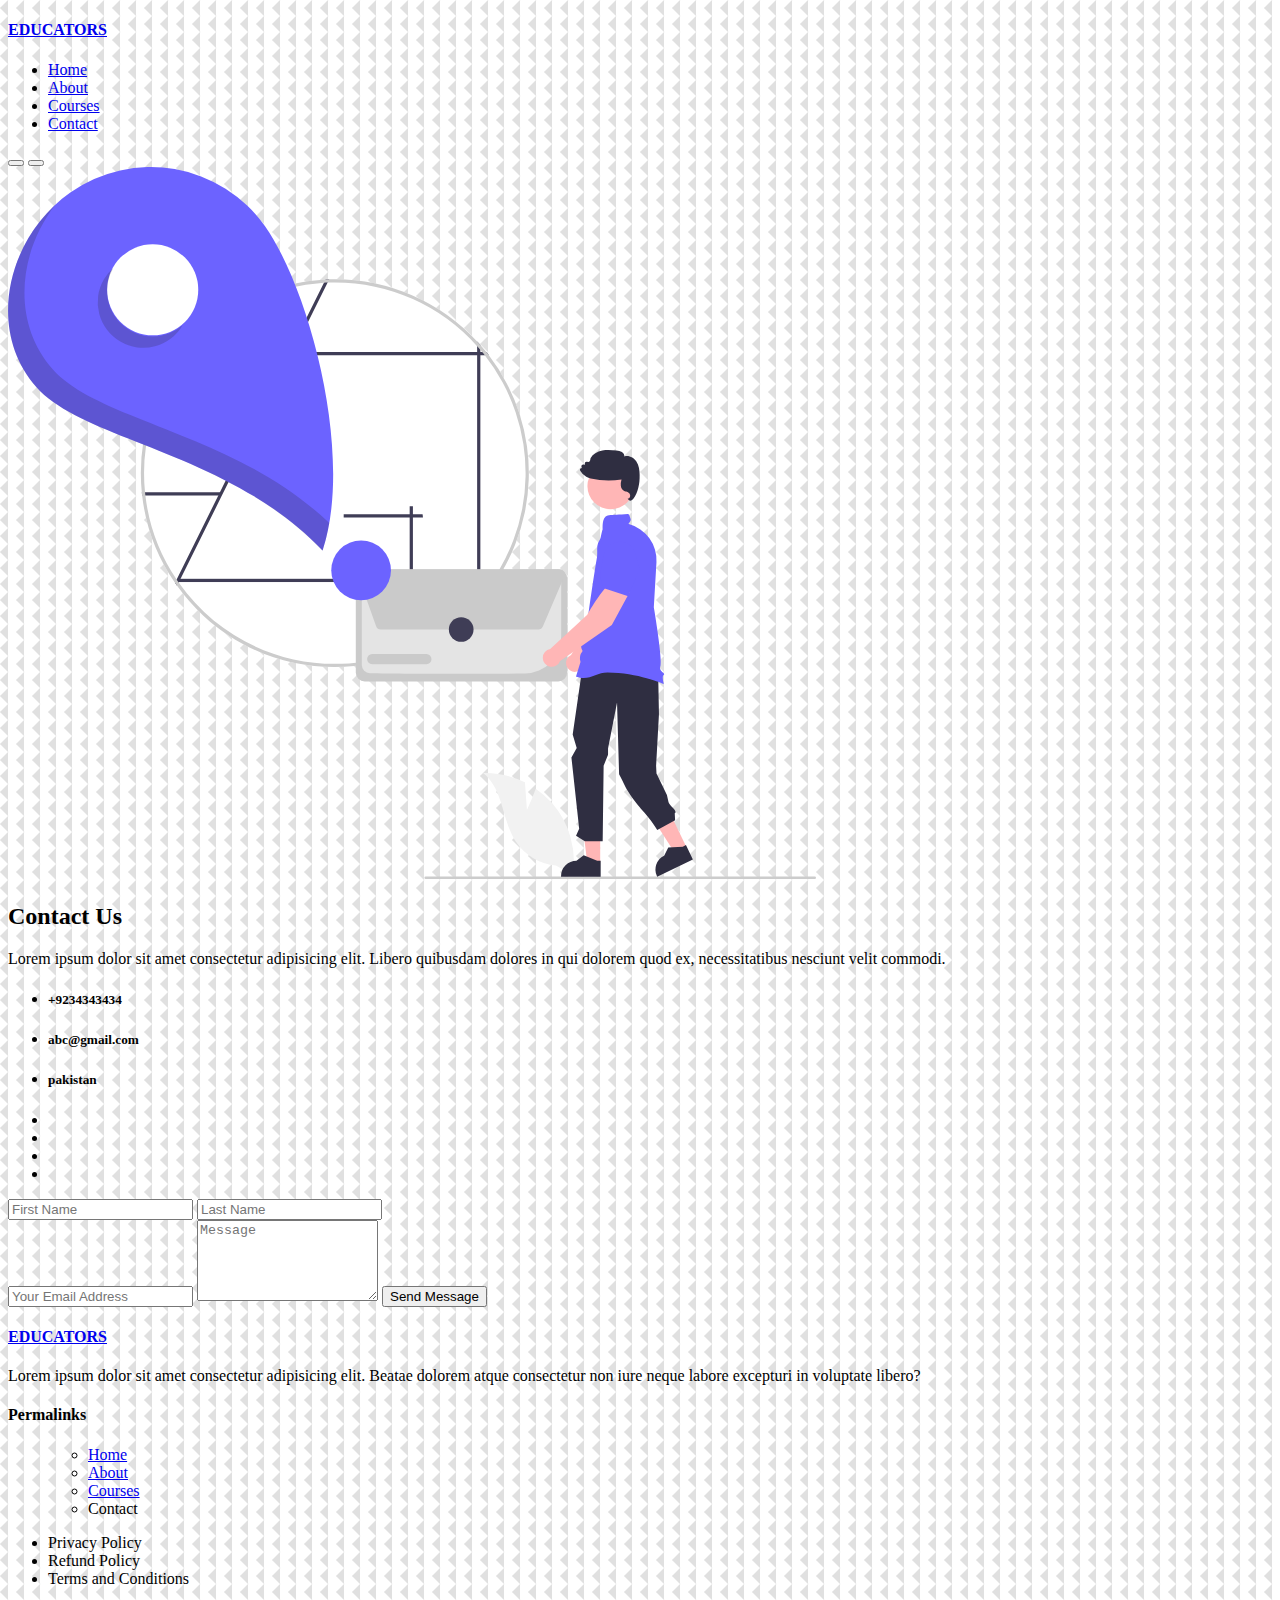
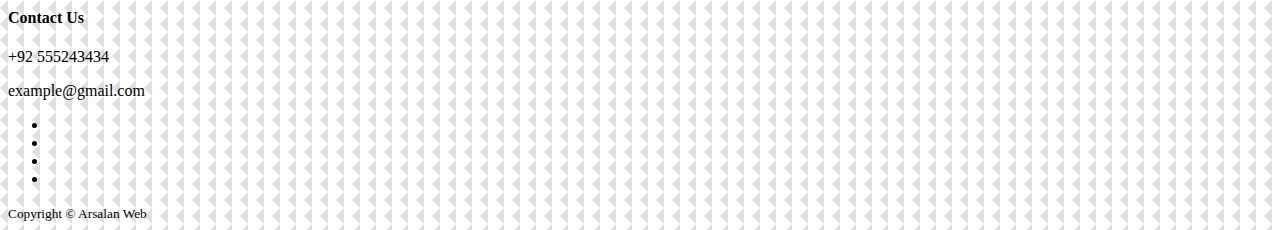
==== contact.html @ a782dfa9 "commit" ====
<!DOCTYPE html>
<html lang="en">

<head>
    <meta charset="UTF-8">
    <meta name="viewport" content="width=device-width, initial-scale=1.0">
    <title>Educational Website HTML,CSS and JavaScript</title>

    <!-- Iconscout cdn for icons -->
    <link rel="stylesheet" href="https://unicons.iconscout.com/release/v4.0.8/css/line.css">

    <!-- GOOGLE FONTS  -->
    <link rel="preconnect" href="https://fonts.googleapis.com">
    <link rel="preconnect" href="https://fonts.gstatic.com" crossorigin>
    <link
        href="https://fonts.googleapis.com/css2?family=Montserrat:wght@300;400;500;600;800;900&family=Roboto:ital@0;1&display=swap"
        rel="stylesheet">



        <link rel="stylesheet" href="./CSS/style.css">
        <link rel="stylesheet" href="./CSS/contact.css">
        <style>
            body{
                background-image: url("./images/bg-texture.png");
            }
        </style>
</head>

<body>
    <nav>
        <div class="container nav_container">
            <a href="index.html"><i class="uil uil-book-reader"></i>
                <h4>EDUCATORS</h4>
            </a>

            <ul class="nav_menu">
                <li><a href="index.html">Home</a></li>
                <li><a href="about.html">About</a></li>
                <li><a href="courses.html">Courses</a></li>
                <li><a href="contact.html">Contact</a></li>
            </ul>

            <button id="open_menu_button"><i class="uil uil-bars"></i></button>
            <button id="close_menu_button"><i class="uil uil-multiply"></i></button>
            </ul>
        </div>
    </nav>
    <!-- =========================END OF NAVBAR=================== -->


    <section class="contact">
        <div class="container contact_container">

            <aside class="contact_aside">
                <div class="image_aside">
                    <img src="./images/contact.svg" alt="">
                </div>
                <h2>Contact Us</h2>
                <p>Lorem ipsum dolor sit amet consectetur adipisicing elit. Libero quibusdam dolores in qui dolorem quod
                    ex, necessitatibus nesciunt velit commodi.</p>
                <ul class="contact_details">
                    <li>
                        <i class="uil uil-incoming-call"></i>
                        <h5>+9234343434</h5>
                    </li>
                    <li>
                        <i class="uil uil-envelope"></i>
                        <h5>abc@gmail.com</h5>
                    </li>
                    <li>
                        <i class="uil uil-map-marker"></i>
                        <h5>pakistan</h5>
                    </li>
                </ul>


                <ul class="contact_socials">
                    <li><h href="#"><a class="uil uil-facebook-f"></a></li>
                    <li><a href="#"><i class="uil uil-instagram-alt"></i></a></li>
                    <li><a href="#"><i class="uil uil-twitter"></i></a></li>
                    <li><a href="#"><i class="uil uil-linkedin"></i></a></li>
                </ul>
            </aside>


            <form action="https://formspree.io/f/mbjnopyg" method="post"   class="contact_form">
                <div class="form_name">
                    <input type="text" name="First Name" placeholder="First Name" required>
                    <input type="text" name="Last Name" placeholder="Last Name" required>
                </div>
                <input type="email" name="Email Address" placeholder="Your Email Address" required>
                <textarea name="Message" rows="5" placeholder="Message" required></textarea>
                <button type="submit" class="btn btn-primary">Send Message</button>
            </form>


        </div>
    </section>




    <footer class="footer">
        <div class="container footer_container">

            <div class="footer_1">
                <a href="index.html" class="footer_logo">
                    <h4>EDUCATORS</h4>
                </a>
                <p>Lorem ipsum dolor sit amet consectetur adipisicing elit. Beatae dolorem atque consectetur non iure
                    neque labore excepturi in voluptate libero?</p>
            </div>


            <div class="footer_2">
                <h4>Permalinks</h4>
                <ul class="permalinks">
                    <ul>
                        <li><a href="index.html">Home</a></li>
                        <li><a href="about.html">About</a></li>
                        <li><a href="courses.html">Courses</a></li>
                        <li><a href="contact.html"></a>Contact</li>
                    </ul>
                </ul>
            </div>


            <div class="footer_3">
                <div class="privary">
                    <ul>
                        <li><a href="#"></a>Privacy Policy</li>
                        <li><a href="#"></a>Refund Policy</li>
                        <li><a href="#"></a>Terms and Conditions</li>
                    </ul>
                </div>
            </div>


            <div class="footer_4">
                <h4>Contact Us</h4>
                <div>
                    <p>+92 555243434</p>
                    <p>example@gmail.com</p>
                </div>

                <ul class="footer_social">
                    <li><a href="#"></a><i class="uil uil-facebook-f"></i></li>
                    <li><a href="#"></a><i class="uil uil-instagram-alt"></i></li>
                    <li><a href="#"></a><i class="uil uil-twitter"></i></li>
                    <li><a href="#"></a><i class="uil uil-linkedin"></i></li>
                </ul>

            </div>
        </div>
        <div class="footer_copyright">
            <small>Copyright &copy; Arsalan Web</small>
        </div>
    </footer>

    <script src="main.js"></script>
</body>

</html>
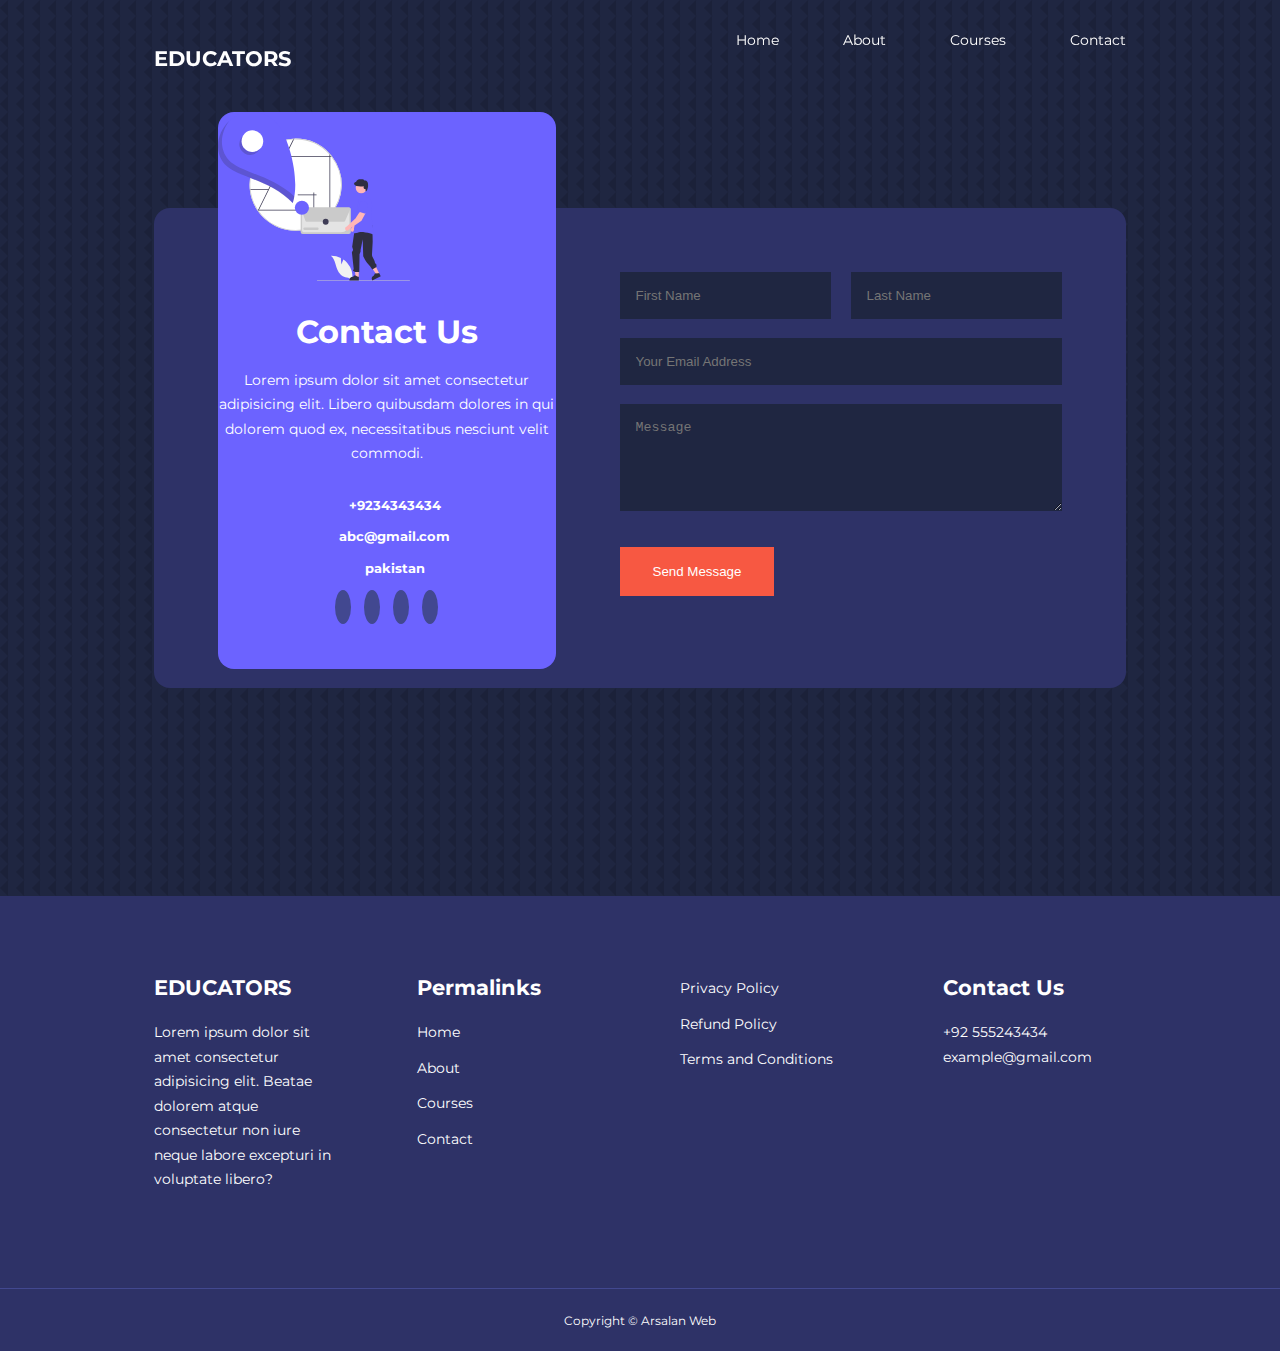
==== commit fe21376b: "Update contact.html" ====
--- a/contact.html
+++ b/contact.html
@@ -18,8 +18,8 @@
 
 
 
-        <link rel="stylesheet" href="./CSS/style.css">
-        <link rel="stylesheet" href="./CSS/contact.css">
+        <link rel="stylesheet" href="./css/style.css">
+        <link rel="stylesheet" href="./css/contact.css">
         <style>
             body{
                 background-image: url("./images/bg-texture.png");
@@ -161,4 +161,4 @@
     <script src="main.js"></script>
 </body>
 
-</html>+</html>
--- a/css/style.css
+++ b/css/style.css
@@ -0,0 +1,691 @@
+* {
+    margin: 0;
+    padding: 0;
+    border: 0;
+    outline: 0;
+    text-decoration: none;
+    list-style: none;
+    box-sizing: border-box;
+
+}
+
+:root {
+    --color-primary: #6c63ff;
+    --color-success: #00bf8e;
+    --color-warning: #f7c94b;
+    --color-danger: #f75842;
+    --color-danger-variant: rgba(247, 88, 66, 0.4);
+    --color-white: #fff;
+    --color-light: :rgba(255, 255, 255, 0.7);
+    --color-black: #000;
+    --color-bg: #1f2641;
+    --color-bg1: #2e3267;
+    --color-bg2: #424890;
+
+    --container-width-lg: 76%;
+    --container-width-md: 90%;
+    --container-width-sm: 94%;
+
+    --transition: all 400ms ease;
+}
+
+body {
+    font-family: 'Montserrat', sans-serif;
+    color: var(--color-white);
+    background: var(--color-bg);
+    line-height: 1.7;
+}
+
+.container {
+    width: var(--container-width-lg);
+    margin: 0 auto;
+}
+
+section {
+    padding: 6rem 0;
+
+}
+
+section h2 {
+    text-align: center;
+    margin-bottom: 4rem;
+
+
+}
+
+h1,
+h2,
+h3,
+h4,
+h5 {
+    line-height: 1.2;
+}
+
+h1 {
+    font-size: 2.4rem;
+}
+
+h2 {
+    font-size: 2rem;
+}
+
+h3 {
+    font-size: 1.6rem;
+}
+
+h4 {
+    font-size: 1.3rem;
+}
+
+a {
+    color: var(--color-white);
+
+}
+
+img {
+    width: 100%;
+    display: block;
+    object-fit: cover;
+
+}
+
+.btn {
+    display: inline-block;
+    background: var(--color-white);
+    color: var(--color-black);
+    padding: 1rem 2rem;
+    border: 1px solid transparent;
+    font-weight: 500;
+    transition: var(--transition);
+}
+
+.btn:hover {
+    background: transparent;
+    color: var(--color-white);
+    border-color: var(--color-white);
+
+}
+
+.btn-primary {
+    background-color: var(--color-danger);
+    color: var(--color-white);
+}
+
+
+/* =================NAVBAR=======================================*/
+
+nav {
+    background-color: transparent;
+    width: 100%;
+    height: 5rem;
+    position: fixed;
+    top: 0;
+    z-index: 11;
+}
+
+
+/* changes navbar styles while scrolling using javaScript */
+.window-scroll {
+    background: var(--color-primary);
+    box-shadow: 0 1rem 2rem rgba(0, 0, 0, 0.2);
+    scroll-behavior: smooth;
+}
+
+
+.nav_container a i {
+
+    font-size: 2rem;
+    margin-left: 2.5rem;
+
+}
+
+.nav_container a h4 {
+    margin-bottom: 1rem;
+}
+
+.nav_container {
+    height: 100%;
+    display: flex;
+    justify-content: space-between;
+    align-items: center;
+
+}
+
+nav button {
+    display: none;
+
+}
+
+.nav_menu {
+    display: flex;
+    align-items: center;
+    gap: 4rem;
+}
+
+.nav_menu a {
+    font-size: 0.9rem;
+    transition: var(--transition);
+
+}
+
+.nav_menu a:hover {
+    color: var(--color-bg2);
+
+}
+
+
+/*=========================Header=====================*/
+
+header {
+    position: relative;
+    top: 5rem;
+    overflow: hidden;
+    height: 70vh;
+    margin-bottom: 5rem;
+}
+
+.header_container {
+    display: grid;
+    grid-template-columns: 1fr 1fr;
+    align-items: center;
+    gap: 5rem;
+    height: 100%;
+}
+
+.header_left {
+    margin: 2rem 0 2.4rem;
+}
+
+.header_left h1 {
+    margin-bottom: 2rem;
+}
+
+.header_left a.btn.btn-primary {
+    margin-top: 1.4rem;
+}
+
+/*=====================Categories==============================*/
+
+.categories {
+    background: var(--color-bg1);
+    height: 36rem;
+}
+
+.categories h1 {
+    line-height: 1;
+    margin-bottom: 3rem;
+}
+
+.categories_container {
+    display: grid;
+    grid-template-columns: 40% 60%;
+
+}
+
+.categories_left p {
+    margin: 1rem 0 3rem;
+
+}
+
+.categories_left {
+    margin-right: 4rem;
+
+}
+
+.categories_right {
+    display: grid;
+    grid-template-columns: repeat(3, 1fr);
+    gap: 2rem;
+}
+
+.category {
+    background-color: var(--color-bg2);
+    padding: 2rem;
+    border-radius: 2rem;
+    transition: var(--transition);
+}
+
+.category:hover {
+    box-shadow: 0 3rem 3rem rgba(0, 0, 0, 0.3);
+    z-index: 1;
+}
+
+.category_icon {
+    background-color: var(--color-primary);
+    padding: 0.7rem;
+    border-radius: 0.8rem;
+
+}
+
+.category h5 {
+    margin: 2rem 0 1rem;
+}
+
+.category p {
+    font-size: 0.85rem;
+}
+
+.category:nth-child(2) .category_icon {
+    background: var(--color-danger);
+}
+
+.category:nth-child(3) .category_icon {
+    background: var(--color-success);
+}
+
+.category:nth-child(4) .category_icon {
+    background: var(--color-warning);
+}
+
+.category:nth-child(5) .category_icon {
+    background: var(--color-success);
+}
+
+
+
+/*=======================PopularCourses=================================*/
+
+.courses {
+    margin-top: 8rem;
+}
+
+.courses_container {
+    display: grid;
+    grid-template-columns: repeat(3, 1fr);
+    gap: 2rem;
+}
+
+.course {
+    background: var(--color-bg1);
+    text-align: center;
+    border: 1px solid transparent;
+
+}
+
+.course:hover {
+    background-color: transparent;
+    border-color: var(--color-primary);
+    transition: var(--transition);
+}
+
+.course_info {
+    padding: 2rem;
+}
+
+.course_info p {
+    margin: 1.2rem 0 2rem;
+    font-size: 0.9rem;
+}
+
+/*==========================QUESTIONS AND ANSWERS========================================*/
+
+.faqs {
+    background: var(--color-bg1);
+    box-shadow: inset 0 0 3rem rgba(0, 0, 0, 0.5);
+}
+
+.faqs_container {
+    display: grid;
+    grid-template-columns: repeat(2, 1fr);
+    gap: 2rem;
+}
+
+.faq {
+    padding: 2rem;
+    display: flex;
+    align-items: center;
+    background: var(--color-primary);
+    height: fit-content;
+    gap: 1.4rem;
+    cursor: pointer;
+}
+
+.faq h4 {
+    font-size: 1rem;
+    line-height: 2.2;
+}
+
+.faq_icon {
+    align-self: self-start;
+    font-size: 1.2rem;
+}
+
+.faq p {
+    margin-top: 0.8rem;
+    display: none;
+}
+
+.faq.open p {
+    display: block;
+}
+
+
+/* ===========================================TESTIMONIALS================================ */
+
+.testimonials_container {
+    overflow-x: hidden;
+    position: relative;
+    margin-bottom: 5rem;
+}
+
+.testimonial {
+    padding-top: 2rem;
+
+
+}
+
+.avatar {
+    width: 6rem;
+    height: 6rem;
+    border-radius: 50%;
+    overflow: hidden;
+    margin: 0 auto 1rem;
+    border: 1rem solid var(--color-bg1);
+}
+
+.testimonial_info {
+    text-align: center;
+}
+
+.testimonial_body {
+    background: var(--color-primary);
+    padding: 2rem;
+    margin-top: 3rem;
+    position: relative;
+}
+
+.testimonial_body::before {
+    content: "";
+    display: block;
+    width: 3rem;
+    height: 3rem;
+    background: var(--color-primary);
+    position: absolute;
+    left: 46%;
+    top: -1.5rem;
+    transform: rotate(45deg);
+}
+
+
+/* =======================================FOOTER=========================== */
+
+
+footer {
+    background: var(--color-bg1);
+    padding-top: 5rem;
+    font-size: 0.9rem;
+
+}
+
+.footer_container {
+    display: grid;
+    grid-template-columns: repeat(4, 1fr);
+    gap: 5rem;
+
+}
+
+.footer_container>div h4 {
+    margin-bottom: 1.2rem;
+
+}
+
+.footer_1 p {
+    margin: 1rem 0 2rem;
+
+}
+
+footer ul li {
+    margin-bottom: 0.7rem;
+}
+
+footer ul li a:hover {
+    text-decoration: underline;
+
+}
+
+.footer_social {
+    display: flex;
+    margin-top: 2rem;
+    gap: 1rem;
+    font-size: 1.2rem;
+}
+
+.footer_copyright {
+    text-align: center;
+    margin-top: 4rem;
+    padding: 1.2rem 0;
+    border-top: 1px solid var(--color-bg2);
+}
+
+
+/* ==========================MEDIA QUERIES FOR IPAD/TABLETS==================================== */
+
+
+
+
+@media screen and (max-width: 1024px) {
+    .container {
+        width: var(--container-width-md);
+    }
+
+    h1 {
+        font-size: 2.2rem;
+    }
+
+    h2 {
+        font-size: 1.7rem;
+    }
+
+    h3 {
+        font-size: 1.3rem;
+    }
+
+    h4 {
+        font-size: 1.2rem;
+    }
+
+    /* =================================NAVBAR================================= */
+    nav button {
+        display: inline-block;
+        background-color: transparent;
+        font-size: 1.8rem;
+        color: var(--color-white);
+        cursor: pointer;
+    }
+
+    nav button#close_menu_button {
+        display: none;
+    }
+
+    .nav_menu {
+        position: fixed;
+        top: 5rem;
+        right: 5%;
+        height: fit-content;
+        width: 18rem;
+        flex-direction: column;
+        gap: 0rem;
+        display: none;
+    }
+
+    .nav_menu li {
+        width: 100%;
+        height: 5.8rem;
+        animation: animate_nav_items 400ms linear forwards;
+        transform-origin: top right;
+        opacity: 0;
+    }
+
+    .nav_menu li:nth-child(2) {
+        animation-delay: 200ms;
+    }
+
+    .nav_menu li:nth-child(3) {
+        animation-delay: 400ms;
+    }
+
+    .nav_menu li:nth-child(4) {
+        animation-delay: 600ms;
+    }
+
+
+    @keyframes animate_nav_items {
+        0% {
+            transform: rotateZ(-90deg);
+
+        }
+
+        100% {
+            transform: rotateZ(0deg);
+            opacity: 1;
+        }
+    }
+
+    .nav_menu li a {
+        background: var(--color-primary);
+        box-shadow: -4rem 6rem 10rem rgba(0, 0, 0, 0.6);
+        width: 100%;
+        height: 100%;
+        display: grid;
+        place-items: center;
+    }
+
+    .nav_menu li a:hover {
+        background: var(--color-bg2);
+        color: var(--color-white);
+    }
+
+
+/* ===============================HEADER==================================== */
+
+header{
+    height: 100vh;
+    margin-bottom: 4rem;
+
+}
+
+.head_container{
+    gap: 0;
+    padding-bottom: 3rem;
+}
+
+    /* ==========================.categories======================= */
+
+    .categories {
+        height: auto;
+    }
+
+    .categories_container {
+        grid-template-columns: 1fr;
+        gap: 3rem;
+
+    }
+
+    /* =========================Popular Courses============================== */
+
+
+    .courses {
+        margin-top: 0;
+    }
+
+    .courses_container {
+        grid-template-columns: 1fr 1fr;
+    }
+
+    /* ==========================================FAQ====================== */
+
+    .faqs_container {
+        grid-template-columns: 1fr;
+    }
+
+    .faq {
+        padding: 1.5rem;
+
+    }
+
+    /*================================FOOTER==========================*/
+
+
+    .footer_container {
+        grid-template-columns: repeat(2, 2fr);
+
+    }
+
+
+}
+
+
+
+/* ===================MEDIA QUERIES FOR MOBILE=========================  */
+
+
+@media screen and (max-width: 600px) {
+ .container{
+    width: var(--container-width-sm)
+ }
+/* ============================NAVBAR=============================== */
+
+.nav_menu{
+    right: 3%;
+}
+
+
+/* ==============================Header=================================== */
+
+ header{
+    height: 100vh;
+
+}
+
+.header_container{
+  grid-template-columns: 1fr;
+    text-align: center;
+    margin-top: 0rem;
+    }
+
+/* ========================CATEGORIES============================== */
+
+.categories_right{
+    grid-template-columns: 1fr 1fr;
+    gap: 0.8rem;
+
+}
+.category{
+    padding: 1rem;
+    border-radius: 1rem;
+
+}
+.category_icon{
+    margin: top 4px; 
+    display: inline-block;
+}
+
+
+/* =======================POPULAR COURSE=================================== */
+
+.courses_container{
+    grid-template-columns: 1fr;
+
+}
+/* =============================TESTIMONIALS=========================== */
+.testimonial_body{
+    padding: 1.2rem;
+}
+
+/* ==============================FOOTER============================ */
+.footer_container{
+    grid-template-columns: 1fr;
+    text-align: center;
+    gap: 2rem;
+
+}
+
+.footer_social{
+    justify-content: center;
+    
+}
+
+
+
+
+}--- a/css/contact.css
+++ b/css/contact.css
@@ -0,0 +1,148 @@
+.contact_container{
+    background-color: var(--color-bg1);
+    padding: 4rem;
+    display: grid;
+    grid-template-columns:40% 60%;
+    gap: 4rem;
+    height: 30rem;
+    margin: 7rem auto;
+    border-radius: 1rem;
+}
+
+
+/* =======================ASIDE===================== */
+
+
+.contact_aside{
+    background-color: var(--color-primary);
+    border-radius: 1rem;
+    position: relative;
+    bottom: 10rem;
+    
+
+}
+.contact_aside .image_aside{
+    width: 12rem;
+    margin-bottom: 2rem;
+    display: flex;
+    
+}
+.contact_aside h2{
+    text-align: center;
+    margin-bottom: 1rem;
+}
+.contact_aside p{
+    font-size: 0.9rem;
+    margin-bottom: 2rem;
+    text-align: center;
+}
+
+.contact_details li{
+    display: flex;
+    gap: 1rem;
+    align-items: center;
+    margin-bottom: 1rem;
+    justify-content: center;
+}
+
+.contact_socials{
+    display: flex;
+    gap: 0.8rem;
+    margin-bottom: 3rem;
+    justify-content: center;
+
+}
+.contact_socials a{
+    background-color: var(--color-bg2);
+    padding: 0.5rem;
+    border-radius: 50%;
+    font-size: 0.9rem;
+    transition: all 400ms ease;
+
+
+}
+
+.contact_socials a:hover{
+    background-color: transparent;
+}
+
+
+/* ===================================FORM============================== */
+
+.contact_form{
+    display: flex;
+    flex-direction: column;
+    gap: 1.2rem;
+    margin-right: 4rem;
+}
+
+.form_name{
+    display: flex;
+    gap: 1.2rem;
+}
+
+
+.contact_form input[type="text"]{
+    width: 50%;
+}
+
+input,textarea{
+    width: 100%;
+    padding: 1rem;
+    background-color: var(--color-bg);
+    color: var(--color-white);
+}
+
+.contact_form .btn{
+    width: max-content;
+    margin-top: 1rem;
+    cursor: pointer;
+}
+
+
+/* ==========================MEDIA QUERIES FOR TAB================================== */
+
+@media screen and (max-width:1024px) {
+    .contact{
+        padding-bottom: 0;
+    }
+
+
+    .contact_container{
+        gap: 1.5rem;
+        margin-top: 3rem;
+        height: auto;
+        padding: 1.5rem;
+    }
+    .contact_aside{
+        width: auto;
+        padding: 1.5rem;
+        bottom: 0;
+    }
+    .contact_form{
+        align-self: center;
+        margin-right: 1.5rem;
+    }
+    
+}
+
+/* =====================media queries for mobile====================== */
+
+@media screen and (max-width: 600px) {
+
+    .contact_container{
+        grid-template-columns: 1fr;
+        gap: 3rem;
+        margin-top: 0;
+        padding: 0;
+    }
+    .contact_form{
+        margin: 0 1.5rem 3rem;
+    }
+    .form_name{
+        flex-direction: column;
+    }
+    .form_name input[type="text"]{
+        width: 100%;
+    }
+}
